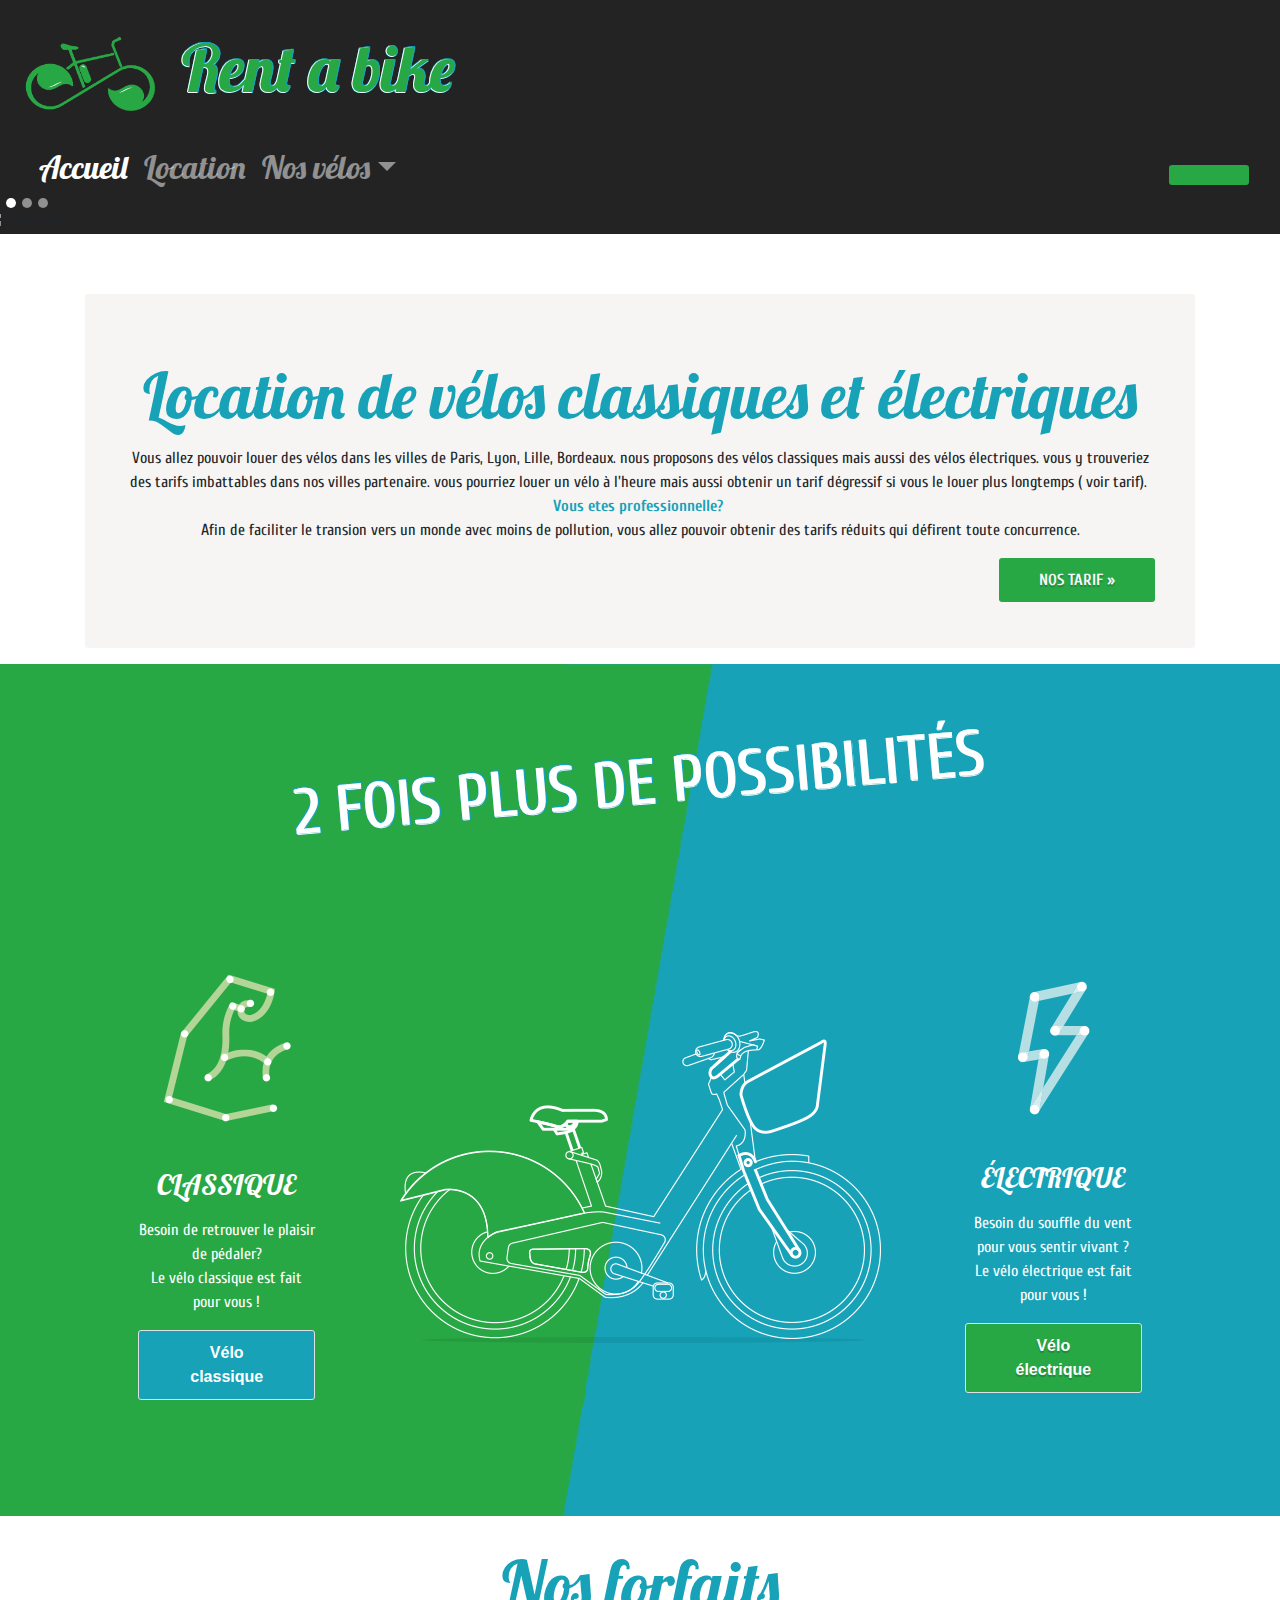
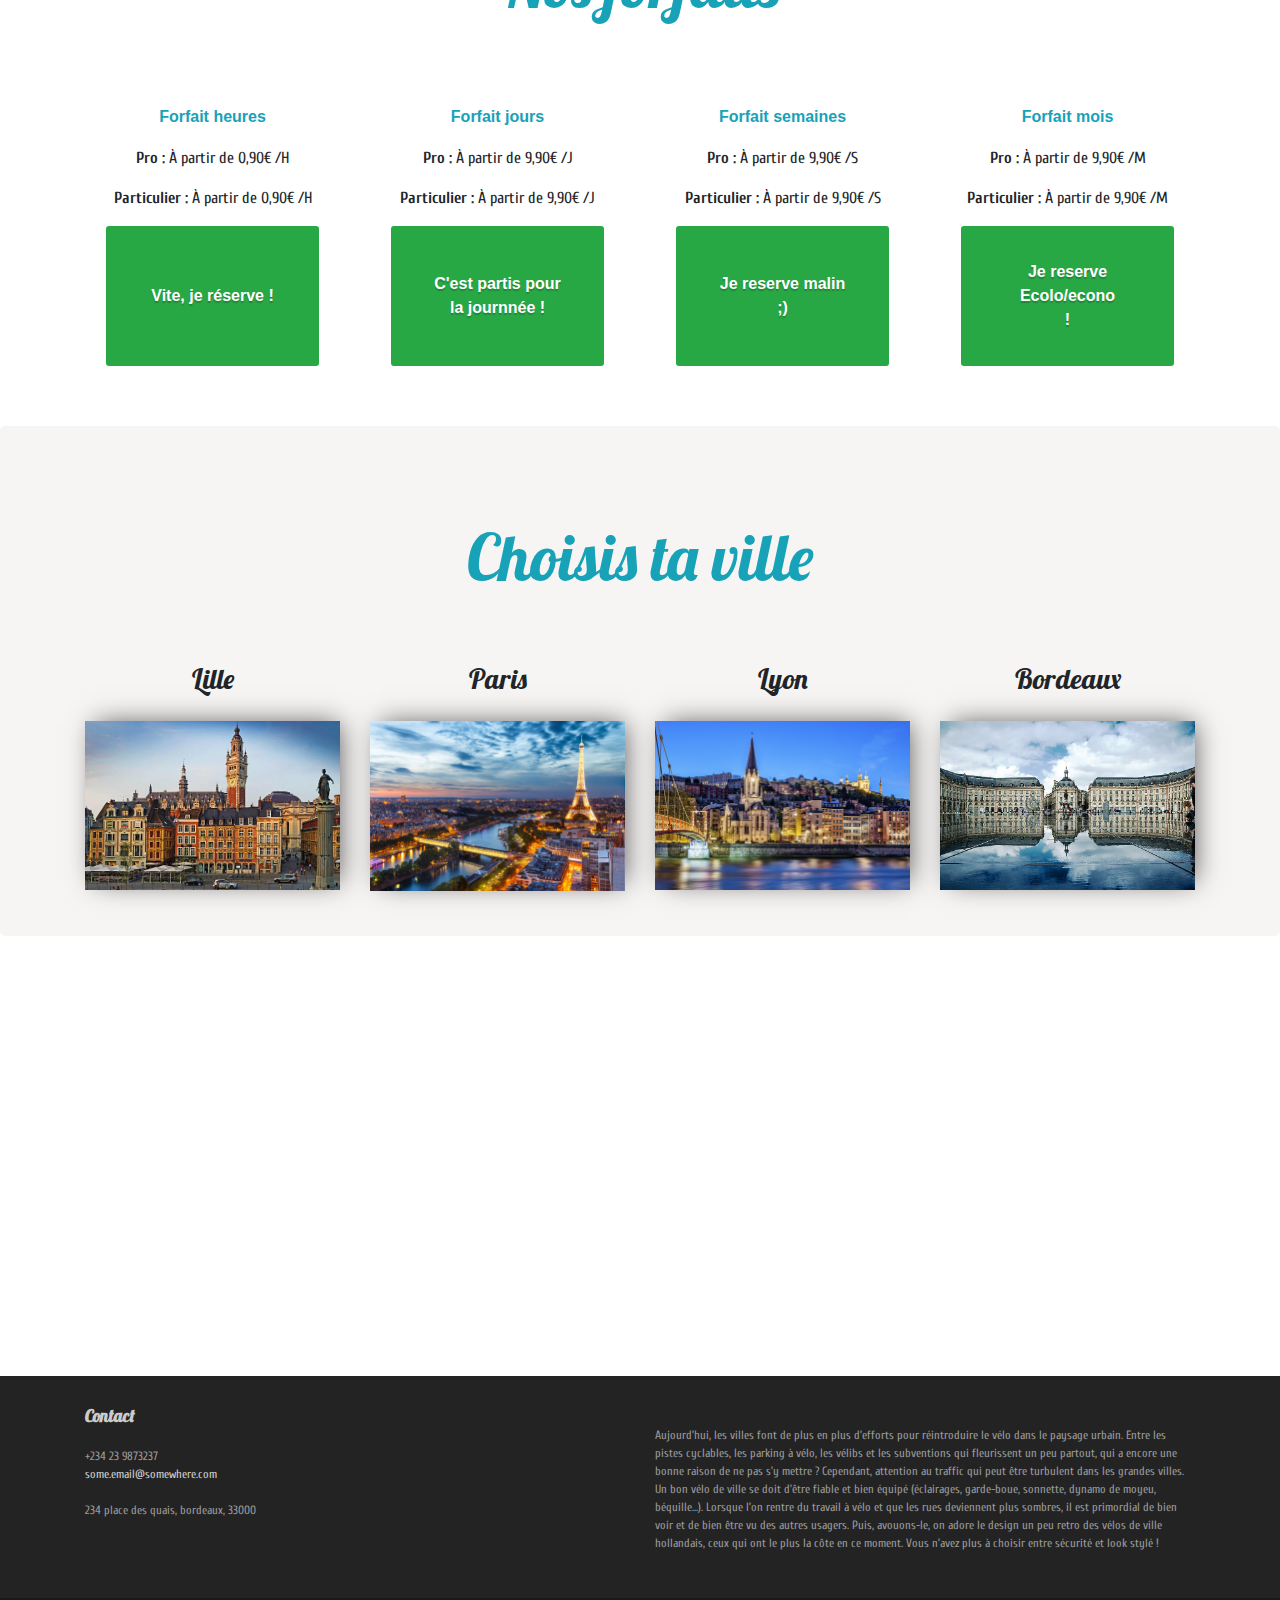
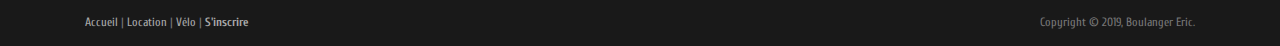
==== index.html @ 8d7b709f "Initial commit" ====
<!DOCTYPE html>
<html lang="fr">

<head>
    <meta charset="utf-8">
    <meta name="viewport" content="width=device-width, initial-scale=1.0">
    <meta name="description" content="">
    <title>Rent a bike - Location vélo </title>
    <script src="https://kit.fontawesome.com/c8975d4899.js"></script>
    <link rel="icon" sizes="64x64" href="assets/images/favicon-64.png" type="image/png">
    <link rel="stylesheet" href="https://stackpath.bootstrapcdn.com/bootstrap/4.3.1/css/bootstrap.min.css"
        integrity="sha384-ggOyR0iXCbMQv3Xipma34MD+dH/1fQ784/j6cY/iJTQUOhcWr7x9JvoRxT2MZw1T" crossorigin="anonymous">
    <link href="https://fonts.googleapis.com/css?family=Cuprum|Lobster&display=swap" rel="stylesheet">

    <!-- Custom styles for our template -->
    <link rel="stylesheet" href="assets/css/bootstrap-theme.css" media="screen">
    <link rel="stylesheet" href="assets/css/main.css">

</head>

<body>
    <!--nav bar et carousel -->
    <header id="mainnav" class="row">
        <!--------bar de navigation -------->
        <div class="col-12 ">

            <div id="logo" class="row ml-3">

                <a class="navbar-brand" href="index.html"><img src="assets/images/logo.png" width="150" height="145"></a>
                <a href="index.html" style="text-decoration: none;" ><h1 class="text-success" >Rent a bike<h2></a>

            </div>



            <div class="col-12">
                <nav class="navbar navbar-expand-lg navbar-dark bg-light">



                    <button class="navbar-toggler" type="button" data-toggle="collapse" data-target="#navbarNavDropdown"
                        aria-controls="navbarNavDropdown" aria-expanded="false" aria-label="Toggle navigation">
                        <span class="navbar-toggler-icon"></span>
                    </button>
                    <div class="collapse navbar-collapse" id="navbarNavDropdown">
                        <ul class="navbar-nav form-inline">
                            <li class="nav-item active">
                                <a class="nav-link  h2" href="index.html">Accueil<span
                                        class="sr-only">(current)</span></a>
                            </li>
                            <li class="nav-item  ">
                                <a class="nav-link h2" href="APP/location.html">Location</a>
                            </li>
                            <li class="nav-item dropdown">
                                <a class="nav-link dropdown-toggle nav-link h2" data-toggle="dropdown" href="#"
                                    role="button" aria-haspopup="true" aria-expanded="false">Nos vélos</a>
                                <div class="dropdown-menu">
                                    <a class="nav-link h5 ml-3" href="#" data-toggle="modal"
                                        data-target="#exampleModalScrollable">Vélo classique</a>
                                    <a class="nav-link h5 ml-3" href="#" data-toggle="modal"
                                        data-target="#exampleModalScrollable1">Vélo électrique</a>

                                </div>
                            </li>
                        </ul>
                    </div>
                    <a href="APP/signin.html" type="button" class="btn btn-success">
                        <i class="fas fa-user"></i>
                        <span class="sr-only"></span>
                    </a>
                </nav>

            </div>



        </div>
        <!--------fin bar de navigation -------->
        <!--------Début carousel -------->
        <div id="carouselExampleIndicators" class="carousel slide" data-ride="carousel">
            <ol class="carousel-indicators">
                <li data-target="#carouselExampleIndicators" data-slide-to="0" class="active"></li>
                <li data-target="#carouselExampleIndicators" data-slide-to="1"></li>
                <li data-target="#carouselExampleIndicators" data-slide-to="2"></li>
            </ol>
            <div class="carousel-inner">
                <div class="carousel-item active">
                    <img class="d-block w-100" src="https://picsum.photos/id/212/2200/850" alt="First slide">
                </div>
                <div class="carousel-item">
                    <img class="d-block w-100" src="https://picsum.photos/id/1048/2200/850" alt="Second slide">
                </div>
                <div class="carousel-item">
                    <img class="d-block w-100" src="https://picsum.photos/id/76/2200/850" alt="Third slide">
                </div>
            </div>
        </div>
        <!--------fin carousel -------->
    </header>
    <!--fin navbar et carousel-->


    <!-- Intro -->
    <div class="container text-center mb-3">
        <div class="jumbotron top-space">
            <h2 class="text-info ">Location de vélos classiques et électriques </h2>
            <p>Vous allez pouvoir louer des vélos dans les villes de Paris, Lyon, Lille, Bordeaux. nous proposons des
                vélos classiques mais aussi des vélos électriques. vous y trouveriez des tarifs imbattables dans nos
                villes partenaire. vous pourriez louer un vélo à l'heure mais aussi obtenir un tarif dégressif si vous
                le louer plus longtemps ( voir tarif). <Br> <strong class="text-info"> Vous etes
                    professionnelle? </strong><br> Afin de
                faciliter le transion vers un monde avec moins de pollution, vous allez pouvoir obtenir des tarifs
                réduits qui défirent toute concurrence. </p>
            <p class="text-right"><a href="#tarif" class="btn btn-success btn-large text-light">NOS TARIF »</a></p>
        </div>
    </div>
    <!-- /Intro-->


    <!--Banniere info vélos vert et bleu-->
    <div class="row">
        <div class=" col-12 velo-container" style="background-image:url('assets/images/background-bloc-velo.png')">
            <h1 class="main-subtitle-norwd knockout rotated mb-3 text-center text-white"
                style="font-family: 'Cuprum', sans-serif !important;">2 FOIS PLUS DE POSSIBILITÉS</h1>
            <div id="marginForBike" class="row d-flex flex-row justify-content-center align-items-stretch mt-4">
                <div
                    class="side-column col-md-3  mt-3 mb-3 d-flex flex-column align-items-center justify-content-center">
                    <img class="img-velo img-fluid mb-3" style="min-width:100px;"
                        src="assets/images/force_meca.png?v=1">
                    <h3 class="text-white mb-3">CLASSIQUE</h3>
                    <p style="color: rgb(255, 255, 255);font-size: 16px; text-align: center;min-width:180px;">
                        Besoin de retrouver le plaisir de pédaler?<br>
                        Le vélo classique est fait pour vous !
                    </p>
                    <button type="button" class="btn btn-info border" data-toggle="modal"
                        data-target="#exampleModalScrollable">
                        Vélo classique
                    </button>
                </div>
                <div
                    class="middle-column col-md-6 mt-3 mb-3 d-flex flex-column align-items-center justify-content-center">
                    <img class="img-velo img-fluid" src="assets/images/velo.png?v=1">
                </div>
                <div
                    class="side-column col-md-3 mt-3 mb-3 d-flex flex-column align-items-center justify-content-center">
                    <img class="img-velo img-fluid mb-3" style="min-width:70px;"
                        src="assets/images/force_eclair.png?v=1">
                    <h3 class="text-white mb-3">ÉLECTRIQUE</h3>
                    <p class="texte2"
                        style="color: rgb(255, 255, 255);font-size: 16px; text-align: center;min-width:180px;">
                        Besoin du souffle du vent pour vous sentir vivant ?<br>
                        Le vélo électrique est fait pour vous !
                    </p>
                    <button type="button" class="btn btn-success border" data-toggle="modal"
                        data-target="#exampleModalScrollable1">
                        Vélo électrique
                    </button>

                </div>
            </div>
        </div>
        <!--/fin banniere info velo vert et bleu-->


        <!--choix Tarif-->



        <div class="container">

            <h2 id="tarif" class="text-info text-center">Nos forfaits </h2>

            <div class="row">
                <div class="col-md-3 col-sm-6 highlight">
                    <div class="h-caption">
                        <h4 class="text-info"><i class="fas fa-user-clock"></i>Forfait heures</h4>
                    </div>
                    <div class="h-body text-center">
                        <p>
                            <strong>Pro :</strong> À partir de 0,90€ /H </p>
                        <p>
                            <strong>Particulier :</strong> À partir de 0,90€ /H </p>
                        <a name="" id="" class=" col-10 btn btn-success justify-content-center d-flex align-items-center toto" href="../signin.html" role="button">Vite, je réserve !</a>
                    </div>
                </div>
                <div class="col-md-3 col-sm-6 highlight">
                    <div class="h-caption">
                        <h4 class="text-info"><i class="fas fa-biking"></i></i>Forfait jours</h4>
                    </div>
                    <div class="h-body text-center ">
                        <p> <strong>Pro :</strong> À partir de 9,90€ /J
                        </p>
                        <p> <strong>Particulier :</strong> À partir de 9,90€ /J
                        </p>

                        <a name="" id="" class="col-10   btn btn-success justify-content-center d-flex align-items-center toto" href="APP/signin.html" role="button">C'est partis pour la
                            journnée !</a>
                    </div>
                </div>
                <div class="col-md-3 col-sm-6 highlight ">
                    <div class="h-caption">
                        <h4 class="text-info"><i class="fa fa-heart fa-5"></i>Forfait semaines</h4>
                    </div>
                    <div class="h-body text-center">
                            <p> <strong>Pro :</strong> À partir de 9,90€ /S
                            </p>
                            <p> <strong>Particulier :</strong> À partir de 9,90€ /S
                            </p>
                        <a name="" id="" class=" col-10 btn btn-success d-flex justify-content-center align-items-center toto" href="APP/signin.html" role="button">Je reserve malin
                            <br> ;) </a>
                    </div>
                </div>
                <div class="col-md-3 col-sm-6 highlight">
                    <div class="h-caption">
                        <h4 class="text-info"><i class="fa fa-smile-o fa-5"></i>Forfait mois</h4>
                    </div>
                    <div class="h-body text-center">
                            <p> <strong>Pro :</strong> À partir de 9,90€ /M
                            </p>
                            <p> <strong>Particulier :</strong> À partir de 9,90€ /M
                            </p>
                            <a name="" id="" class="col-10 btn btn-success  justify-content-center d-flex align-items-center toto" href="APP/signin.html" role="button">Je reserve
                            Ecolo/econo <br>!</a>
                    </div>
                </div>
            </div>
        </div>
    </div>


    <!--/ choix tarif -->


    <!-- container ville  -->
    <div class="jumbotron top-space">
        <div class="container">

            <h2 class="text-info text-center top-space">Choisis ta ville </h2>
            <br>

            <div id="imgVille" class="row">
                <div class="col-12  col-sm-6 col-md-3  text-center">
                    <h3>Lille</h3>
                    <img src="assets/images/lille4.jpg" alt="lille">
                </div>
                <div class="col-12 col-sm-6 col-md-3  text-center">
                    <h3>Paris </h3>
                    <a><img src="assets/images/paris.jpg" alt="paris"></a>
                </div>
                <div class="col-12 col-sm-6 col-md-3 text-center ">
                    <h3>Lyon</h3>
                    <img src="assets/images/lyon.png" alt="lyon">

                    </p>
                </div>
                <div class="col-12 col-sm-6 col-md-3 text-center">
                    <h3>Bordeaux</h3>
                    <img src="assets/images/bordeaux.jpg" alt="bordeaux">
                </div>
            </div>
        </div>
    </div>
    <!-- /container ville -->


    <!-- Map google-->
    <section class="container-full top-space">
        <div id="map"></div>
    </section>
    <!--fin map google -->

    <!--footer-->
    <footer id="footer">

        <div class="footer1">
            <div class="container">
                <div class="row">

                    <div class="col-md-3 widget">
                        <h3 class="widget-title">Contact</h3>
                        <div class="widget-body">
                            <p>+234 23 9873237<br>
                                <a href="mailto:#">some.email@somewhere.com</a><br>
                                <br>
                                234 place des quais, bordeaux, 33000
                            </p>
                        </div>
                    </div>

                    <div class="col-md-3 widget">

                    </div>

                    <div class="col-md-6 widget">
                        <h3 class="widget-title"></h3>
                        <div class="widget-body">

                            <p>Aujourd’hui, les villes font de plus en plus d’efforts pour réintroduire le vélo dans le
                                paysage urbain. Entre les pistes cyclables, les parking à vélo, les vélibs et les
                                subventions qui fleurissent un peu partout, qui a encore une bonne raison de ne pas s’y
                                mettre ? Cependant, attention au traffic qui peut être turbulent dans les grandes
                                villes. Un bon vélo de ville se doit d’être fiable et bien équipé (éclairages,
                                garde-boue, sonnette, dynamo de moyeu, béquille...). Lorsque l’on rentre du travail à
                                vélo et que les rues deviennent plus sombres, il est primordial de bien voir et de bien
                                être vu des autres usagers. Puis, avouons-le, on adore le design un peu retro des vélos
                                de ville hollandais, ceux qui ont le plus la côte en ce moment. Vous n’avez plus à
                                choisir entre sécurité et look stylé !</p>
                        </div>
                    </div>

                </div> <!-- /row of widgets -->
            </div>
        </div>

        <div class="footer2">
            <div class="container">
                <div class="row">

                    <div class="col-md-6 widget">
                        <div class="widget-body">
                            <p class="simplenav">
                                <a href="#">Accueil</a> |
                                <a href="APP/location.html">Location</a> |
                                <a href="#">Vélo</a> |
                                <b><a href="APP/signup.html">S'inscrire</a></b>
                            </p>
                        </div>
                    </div>

                    <div class="col-md-6 widget">
                        <div class="widget-body">
                            <p class="text-right">
                                Copyright &copy; 2019, Boulanger Eric.
                            </p>
                        </div>
                    </div>

                </div> <!-- /row of widgets -->
            </div>
        </div>
    </footer>
    <!--/ footer-->


    <!--modals-->
    <!--modal vélo classique-->
    <div class="modal fade" id="exampleModalScrollable" tabindex="-1" role="dialog"
        aria-labelledby="exampleModalScrollableTitle" aria-hidden="true">
        <div class="modal-dialog modal-dialog-scrollable" role="document">
            <div class="modal-content">
                <div class="modal-header">
                    <h5 class="modal-title" id="exampleModalScrollableTitle">Vélo classique</h5>
                    <button type="button" class="close" data-dismiss="modal" aria-label="Close">
                        <span aria-hidden="true">&times;</span>
                    </button>
                </div>
                <div class="modal-body">
                    <img class="mt-5" src="assets/images/velo.jpg">
                    <div class="text-center">
                        <h2>Vélo classique</h2>
                        <p>
                            <strong>Poids :</strong>21,5 KG.<br>
                            <strong>ÉCLAIRAGE :</strong>AV/AR PAR DYNAMO.<br>
                            <strong>ACCESSOIRES :</strong>PORTE BAGAGE - GARDES BOUE - ANTIVOL FER À CHEVAL.<br>
                         </p>
                    </div>
                </div>
                <div class="modal-footer d-flex justify-content-center">
                    <button type="button" class="btn btn-secondary" data-dismiss="modal">Retour</button>
                    <a type="button" class="btn btn-success" href="APP/signin.html">Louez moi !</a>
                </div>
            </div>
        </div>
    </div>

    <!--/ Modal vélo classique-->

    <!--modal vélo electrique-->
    <div class="modal fade" id="exampleModalScrollable1" tabindex="-1" role="dialog"
        aria-labelledby="exampleModalScrollableTitle1" aria-hidden="true">
        <div class="modal-dialog modal-dialog-scrollable" role="document">
            <div class="modal-content">
                <div class="modal-header">
                    <h5 class="modal-title" id="exampleModalScrollableTitle1">Vélo électrique</h5>
                    <button type="button" class="close" data-dismiss="modal" aria-label="Close">
                        <span aria-hidden="true">&times;</span>
                    </button>
                </div>
                <div class="modal-body">
                    <img class="mt-5" src="assets/images/velo1.jpg">
                    <div class="text-center">
                        <h2>Vélo électrique</h2>
                        <p><strong>AUTONOMIE :</strong> 50 À 80 KM SELON ASSISTANCE.<br>
                           <strong>Poids :</strong>22,5 KG.<br>
                           <strong>ÉCLAIRAGE :</strong>AV/AR SUR BATTERIE.<br>
                           <strong>ACCESSOIRES :</strong>PORTE BAGAGE - GARDES BOUE - ANTIVOL FER À CHEVAL.<br>
                        </p>

                    </div>
                </div>
                <div class="modal-footer d-flex justify-content-center">
                    <button type="button" class="btn btn-secondary" data-dismiss="modal">Retour</button>
                    <a type="button" class="btn btn-success" href="APP/signin.html">Louez moi !</a>
                </div>
            </div>
        </div>
    </div>
    <!-- /modal velo electrique-->
    <!--/modals-->

    <!--scripts-->
    <script src="https://code.jquery.com/jquery-3.3.1.slim.min.js"
        integrity="sha384-q8i/X+965DzO0rT7abK41JStQIAqVgRVzpbzo5smXKp4YfRvH+8abtTE1Pi6jizo"
        crossorigin="anonymous"></script>
    <script src="https://cdnjs.cloudflare.com/ajax/libs/popper.js/1.14.7/umd/popper.min.js"
        integrity="sha384-UO2eT0CpHqdSJQ6hJty5KVphtPhzWj9WO1clHTMGa3JDZwrnQq4sF86dIHNDz0W1"
        crossorigin="anonymous"></script>
    <script src="https://stackpath.bootstrapcdn.com/bootstrap/4.3.1/js/bootstrap.min.js"
        integrity="sha384-JjSmVgyd0p3pXB1rRibZUAYoIIy6OrQ6VrjIEaFf/nJGzIxFDsf4x0xIM+B07jRM"
        crossorigin="anonymous"></script>


    <!-- Google Maps -->
    <script src="https://maps.googleapis.com/maps/api/js?key=&amp;sensor=false&amp;extension=.js"></script>
    <script src="assets/js/google-map.js"></script>
    <!--/scripts-->

</body>

</html>
---- assets/css/main.css ----
*{
    box-sizing: border-box;
}
.toto{
    min-height: 140px ;
    text-align: center;
    margin:auto;
}
h1{
    text-shadow: 1px 0 0 #17A2B8, -1px 0 0#fff, 0 1px 0 #fff, 0 -1px 0 #17A2B8, 1px 1px #17A2B8,
     -1px -1px 0 #17A2B8, 1px -1px 0 #17A2B8, -1px 1px 0 #17A2B8;
}
h1,h2,nav {
    font-family: 'Lobster', cursive !important ;
    font-size:4em;
  
  
}
h3{
    font-family: 'Lobster', cursive !important ; 
}
p{
    font-family: 'Cuprum', sans-serif!important ;
}
#logo{
    margin-bottom: -16px;
}
.rotated {
    transform: rotate(-5deg);
    -moz-transform: rotate(-5deg);
    -webkit-transform: rotate(-5deg);
    -khtml-transform: rotate(-5deg);
    -ms-transform: rotate(-5deg);
    margin-top: -18px;
}

.velo-container .side-column {
    max-width: 16.66%;
}

.velo-container {
    padding: 100px 50px;
    background-position: center;
    background-size: cover;
}
*, ::after, ::before {
    box-sizing: border-box;
}
#mainnav{
    background-color: #232323;
}
.navbar{
    background-color: #232323 !important;
   
    
}
#navbarNavDropdown{
     margin-top: -37px !important;
}

#marginForBike{
    margin-top: 8.5rem !important; 
}
 #imgVille img{
    box-shadow: 5px -3px 26px -6px rgba(0, 0, 0, 0.68);
    margin-top:15px;
    transition: 1s;
 }
#imgVille img:hover{
    transform: scale(1.1);
    transition: transform 1.5s;

   
}
.carousel-indicators li {
    width: 10px;
    height: 10px;
    border-radius: 100%;
}

@media (min-width: 767px) {
   #velo2{ 
        width:300px !important;
        height:50px !important;
        max-width:
        
    
    }
  
}
@media (max-width: 400px) {
   h1{ 
       margin-top: -38px !important;
       
        
    
    }
  
}

@media (max-width: 687px) {
    #velo2{ 
        width:300px !important;
        height:100px !important;
        
    
    }
   

}


/* Autohide navbar */

.slideUp {
    top: -100px;
}

.headroom {
    -webkit-transition: all 0.4s ease-out;
    -moz-transition: all 0.4s ease-out;
    -o-transition: all 0.4s ease-out;
    transition: all 0.4s ease-out;
}


/* Highlights (in jumbotron in most cases) */

.highlight {
    margin-top: 40px;
}

.h-caption {
    text-align: center;
}

.h-caption i {
    display: block;
    font-size: 54px;
    color: #382526;
    margin-bottom: 36px;
}

.h-caption h4 {
    color: #382526;
    font-size: 16px;
    font-weight: bold;
    margin-bottom: 20px;
}

.h-body {}


/* Typography */

h1,
h2,
h3,
h4,
h5,
h6 {
    font-family: "Open sans", Helvetica, Arial;
}

h1,
.h1,
h2,
.h2,
h3,
.h3 {
    margin-top: 30px;
}

blockquote {
    font-style: italic;
    font-family: Georgia;
    color: #999;
    margin: 30px 0 30px;
}

label {
    color: #777;
}

.thin {
    font-weight: 300;
}

.page-title {
    margin-top: 20px;
    font-weight: 300;
}

.text-muted {
    color: #888;
}

.breadcrumb {
    background: none;
    padding: 0;
    margin: 30px 0 0px 0;
}

ul.list-spaces li {
    margin-bottom: 10px;
}


/* Helpers */

.container-full {
    margin: 0 auto;
    width: 100%;
}

.top-space {
    margin-top: 60px;
}

.top-margin {
    margin-top: 20px;
}

img {
    max-width: 100%;
}

img.pull-right {
    margin-left: 10px;
}

img.pull-left {
    margin-right: 10px;
}

#map {
    width: 100%;
    height: 380px;
}







/* Sidebars */

.sidebar {
    padding-top: 36px;
    padding-bottom: 30px;
}

.sidebar .widget {
    margin-bottom: 20px;
}

.sidebar h1,
.sidebar .h1,
.sidebar h2,
.sidebar .h2,
.sidebar h3,
.sidebar .h3 {
    margin-top: 20px;
}


/* Footer */

.footer1 {
    background: #232323;
    padding: 30px 0 0 0;
    font-size: 12px;
    color: #999;
}

.footer1 a {
    color: #ccc;
}

.footer1 a:hover {
    color: #fff;
}

.footer1 .widget {
    margin-bottom: 30px;
}

.footer1 .widget-title {
    font-size: 17px;
    font-weight: bold;
    color: #ccc;
    margin: 0 0 20px;
}

.footer1 .entry-meta {
    border-top: 1px solid #ccc;
    border-bottom: 1px solid #ccc;
    margin: 0 0 35px 0;
    padding: 2px 0;
    color: #888888;
    font-size: 12px;
    font-size: 0.75rem;
}

.footer1 .entry-meta a {
    color: #333333;
}

.footer1 .entry-meta .meta-in {
    border-top: 1px solid #ccc;
    border-bottom: 1px solid #ccc;
    padding: 10px 0;
}

.follow-me-icons {
    font-size: 30px;
}

.follow-me-icons i {
    float: left;
    margin: 0 10px 0 0;
}

.footer2 {
    background: #191919;
    padding: 15px 0;
    color: #777;
    font-size: 12px;
}

.footer2 a {
    color: #aaa;
}

.footer2 a:hover {
    color: #fff;
}

.footer2 p {
    margin: 0;
}

.widget-simplenav {
    margin-left: -5px;
}

.widget-simplenav a {
    margin: 0 5px;
}
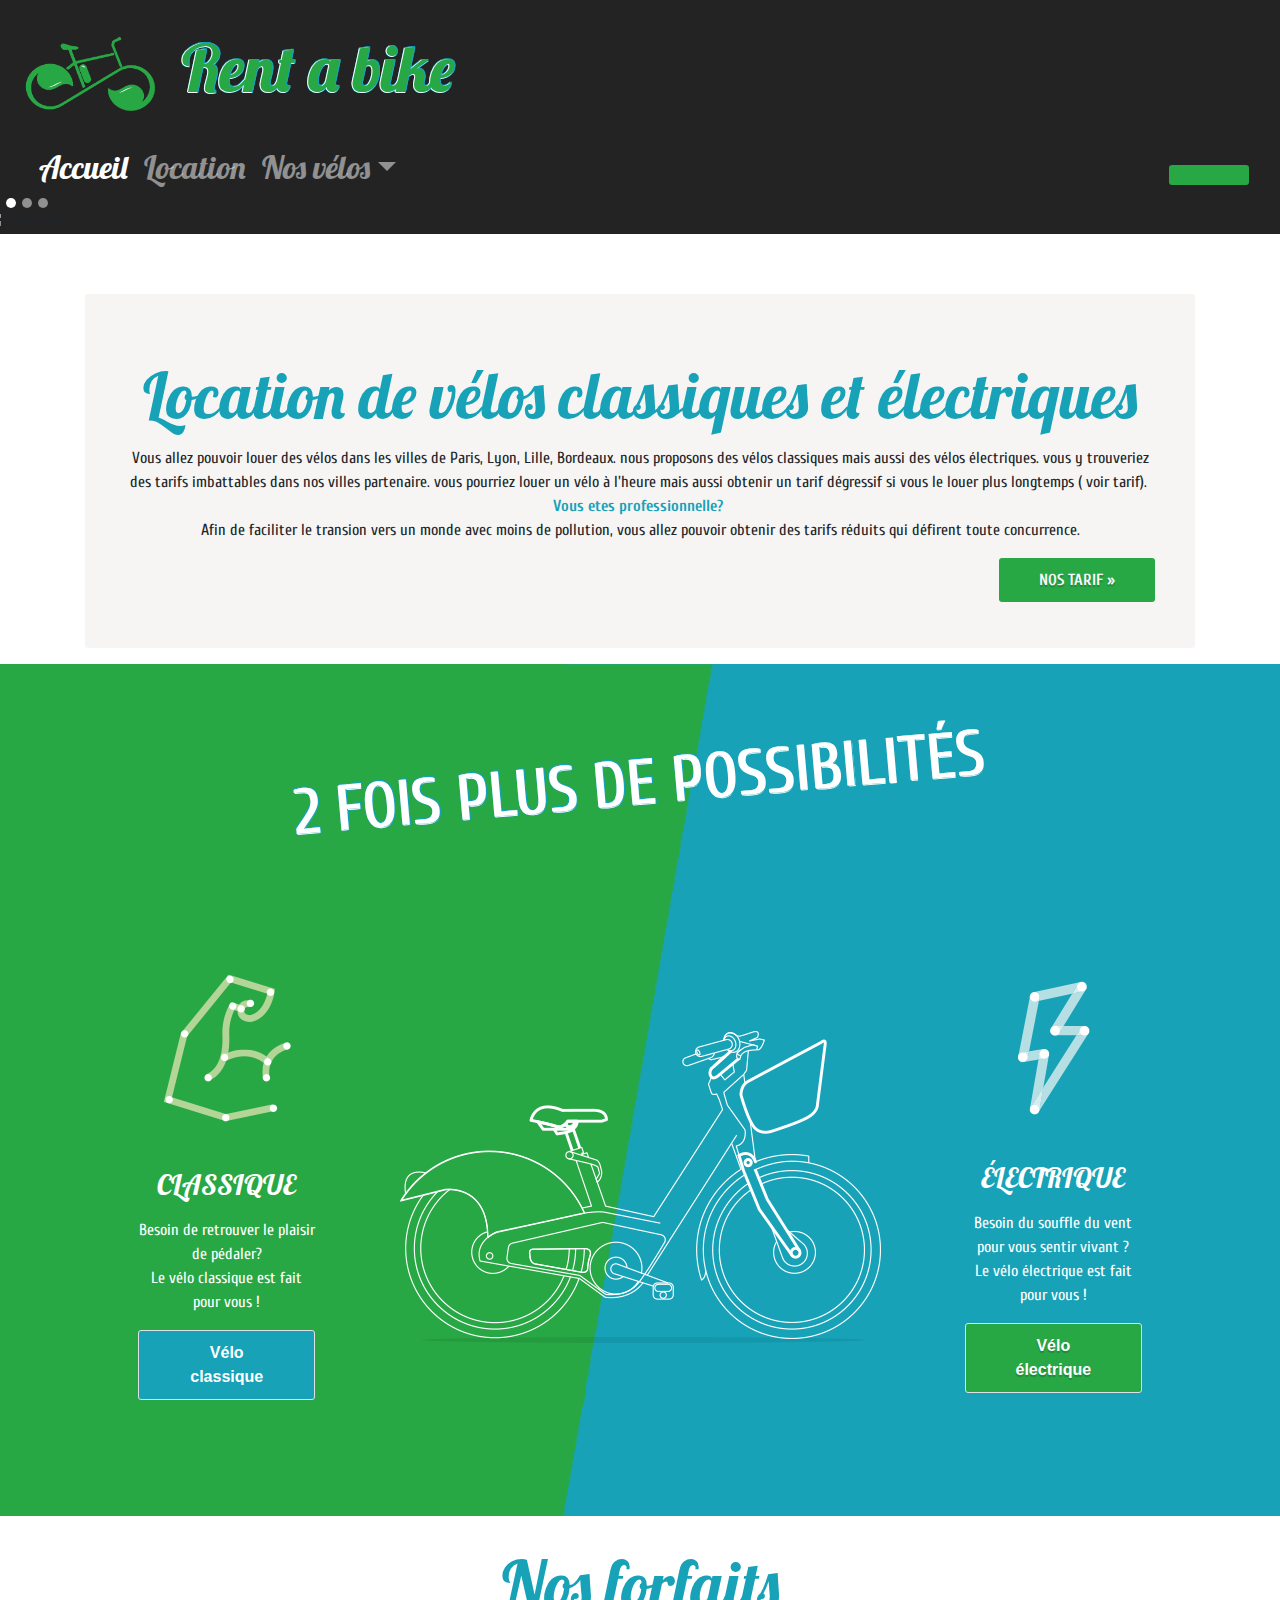
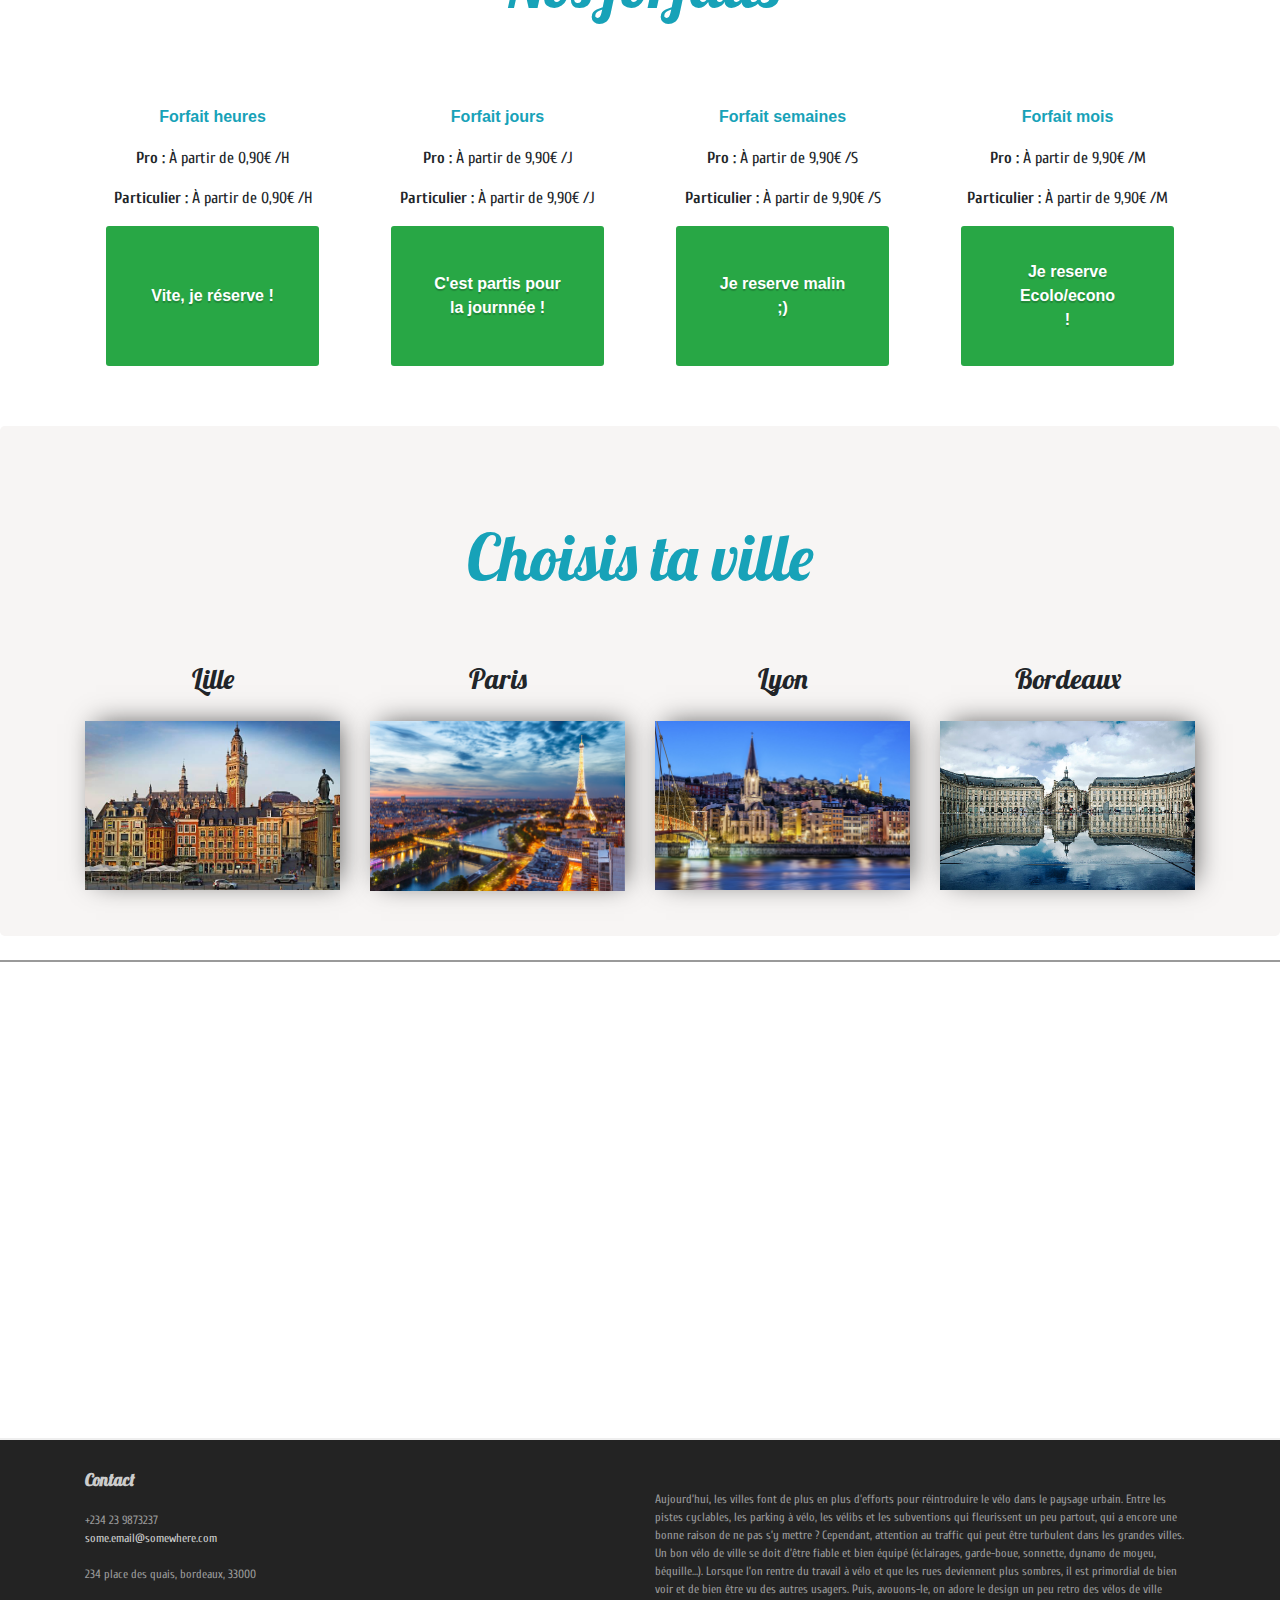
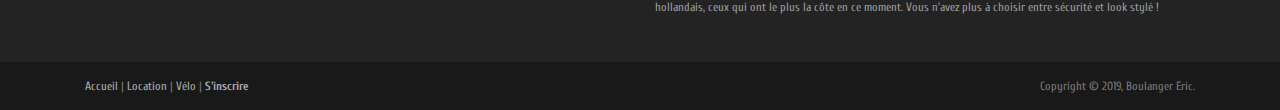
==== commit 28744567: "maj 02/10/19" ====
--- a/index.html
+++ b/index.html
@@ -180,7 +180,7 @@
                             <strong>Pro :</strong> À partir de 0,90€ /H </p>
                         <p>
                             <strong>Particulier :</strong> À partir de 0,90€ /H </p>
-                        <a name="" id="" class=" col-10 btn btn-success justify-content-center d-flex align-items-center toto" href="../signin.html" role="button">Vite, je réserve !</a>
+                        <a name="" id="" class=" col-10 btn btn-success justify-content-center d-flex align-items-center toto" href="APP/signin.html" role="button">Vite, je réserve !</a>
                     </div>
                 </div>
                 <div class="col-md-3 col-sm-6 highlight">
@@ -241,33 +241,44 @@
             <div id="imgVille" class="row">
                 <div class="col-12  col-sm-6 col-md-3  text-center">
                     <h3>Lille</h3>
+                    <a  type="button" onclick="getVilleLille()" id="lille" name="indexLille" >
                     <img src="assets/images/lille4.jpg" alt="lille">
+                    </a>
                 </div>
                 <div class="col-12 col-sm-6 col-md-3  text-center">
                     <h3>Paris </h3>
-                    <a><img src="assets/images/paris.jpg" alt="paris"></a>
+                    <a  type="button" onclick="getVilleParis()" id="paris" name="indexParis" >
+                        <img src="assets/images/paris.jpg" alt="paris">
+                    </a>
+                    
                 </div>
                 <div class="col-12 col-sm-6 col-md-3 text-center ">
                     <h3>Lyon</h3>
-                    <img src="assets/images/lyon.png" alt="lyon">
+                    <a  type="button" onclick="getVilleLyon()" id="lyon" name="indexLyon" >
+                        <img src="assets/images/lyon.png" alt="lyon">
+                    </a>
+                    
 
                     </p>
                 </div>
                 <div class="col-12 col-sm-6 col-md-3 text-center">
                     <h3>Bordeaux</h3>
-                    <img src="assets/images/bordeaux.jpg" alt="bordeaux">
+                    <a  type="button" onclick="getVilleBordeaux()" id="bordeaux" name="indexBordeaux" >
+                        <img src="assets/images/bordeaux.jpg" alt="bordeaux">
+                    </a>
+                    
                 </div>
             </div>
         </div>
     </div>
     <!-- /container ville -->
-
-
-    <!-- Map google-->
-    <section class="container-full top-space">
-        <div id="map"></div>
-    </section>
-    <!--fin map google -->
+    <!-- GOOGLE MAP -->
+    <div class="mt-4 row d-flex justify-content-center">
+        <iframe id="iframe" src="https://www.google.com/maps/d/embed?mid=1MAvgFoHg9MbNU1Rn23Us8sj2TfYPLmDx" width=100% height="480"></iframe>
+    </div>
+<!-- // GOOGLE MAP -->
+
+
 
     <!--footer-->
     <footer id="footer">
@@ -421,8 +432,7 @@
 
 
     <!-- Google Maps -->
-    <script src="https://maps.googleapis.com/maps/api/js?key=&amp;sensor=false&amp;extension=.js"></script>
-    <script src="assets/js/google-map.js"></script>
+    <script src='assets/js/main.js'></script>
     <!--/scripts-->
 
 </body>
